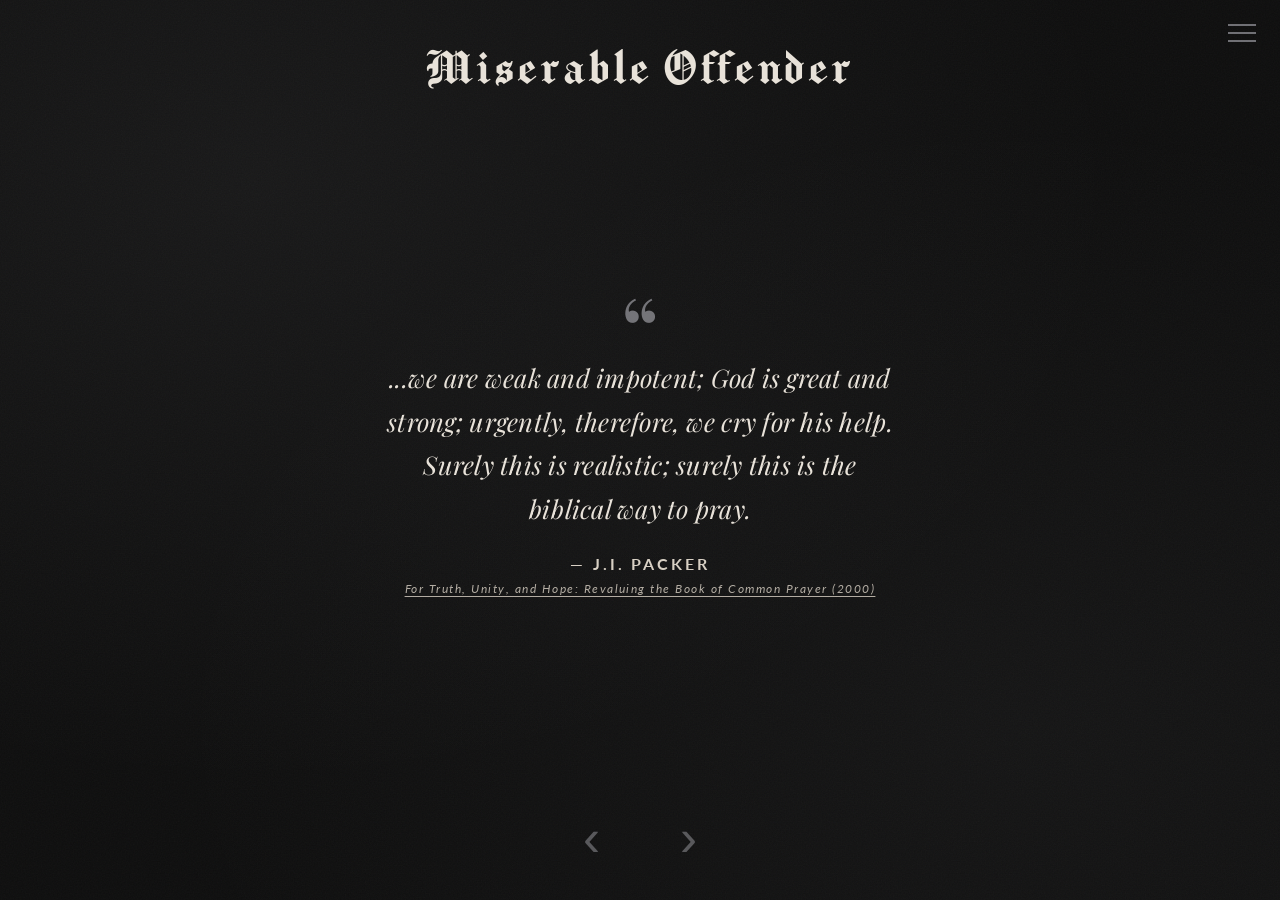
==== index.html @ d5df1766 "Make .page-body self-contained and improve nav button accessibility - Add display: flex explicitly t" ====
<!DOCTYPE html>
<html lang="en">
<head>
  <meta charset="UTF-8">
  <meta name="viewport" content="width=device-width, initial-scale=1.0">
  <title>Miserable Offender</title>

  <!-- Google Fonts -->
  <link href="https://fonts.googleapis.com/css2?family=Playfair+Display:ital,wght@0,400;0,700;1,400&family=Lato:wght@300;400&display=swap" rel="stylesheet">

  <link rel="stylesheet" href="css/miserable.css">
  <link rel="stylesheet" href="css/index.css">
</head>
<body>

  <nav class="site-nav">
    <button class="hamburger" id="hamburger" aria-label="Open menu" aria-expanded="false">
      <span></span><span></span><span></span>
    </button>
    <div class="nav-menu" id="nav-menu">
      <a href="allquotes.html">All Quotes</a>
      <a href="stickers.html">Stickers</a>
      <a href="about.html">About</a>
    </div>
  </nav>

  <div class="page-center">
    <h1 class="site-title"><span>Miserable</span> <span>Offender</span></h1>

    <div class="quote-card" id="card">
    <span class="open-quote">&ldquo;</span>
    <p id="quote-text"></p>
    <p id="quote-author"></p>
    <p id="quote-source"></p>
    </div>
  </div>

  <div class="quote-nav">
    <button class="prev-quote-btn" title="Previous quote (←)" aria-label="Previous quote">&#8249;</button>
    <button class="next-quote-btn" title="Next quote (Space / →)" aria-label="Next quote">&#8250;</button>
  </div>

  <script src="js/nav.js"></script>
  <script>
    let deck = [];
    let deckIndex = 0;

    // Fisher-Yates shuffle (in place)
    function shuffle(arr) {
      for (let i = arr.length - 1; i > 0; i--) {
        const j = Math.floor(Math.random() * (i + 1));
        [arr[i], arr[j]] = [arr[j], arr[i]];
      }
    }

    function getNextQuote() {
      if (deckIndex >= deck.length) deckIndex = 0;
      return deck[deckIndex++];
    }

    function getPrevQuote() {
      deckIndex -= 2;
      if (deckIndex < 0) deckIndex = deck.length + deckIndex;
      return deck[deckIndex++];
    }

    function displayQuote(quote) {
      document.getElementById('quote-text').textContent = quote.text;
      const authorEl = document.getElementById('quote-author');
      authorEl.textContent = quote.author ?? '';
      authorEl.classList.toggle('hidden', !quote.author);

      const sourceEl = document.getElementById('quote-source');
      if (quote.url) {
        sourceEl.innerHTML = `<a href="${quote.url}" target="_blank" rel="noopener noreferrer">${quote.source}</a>`;
      } else {
        sourceEl.textContent = quote.source;
      }
    }

    function initDeck(data) {
      deck = [...data];
      shuffle(deck);
      displayQuote(getNextQuote());
    }

    function setupKeyboardNav() {
      document.addEventListener('keydown', e => {
        if (e.key === ' ' || e.key === 'ArrowRight') {
          e.preventDefault();
          if (!document.querySelector('.next-quote-btn').disabled) nextQuote();
        } else if (e.key === 'ArrowLeft') {
          e.preventDefault();
          if (!document.querySelector('.prev-quote-btn').disabled) prevQuote();
        }
      });
    }

    function setupSwipeNav() {
      let touchStartX, touchStartY;

      // Record where the finger first touched down
      document.addEventListener('touchstart', e => {
        touchStartX = e.changedTouches[0].clientX;
        touchStartY = e.changedTouches[0].clientY;
      }, { passive: true });

      document.addEventListener('touchend', e => {
        const dx = e.changedTouches[0].clientX - touchStartX;
        const dy = e.changedTouches[0].clientY - touchStartY;
        const animating = document.querySelector('.next-quote-btn').disabled;

        if (Math.abs(dx) > 80 && Math.abs(dy) < Math.abs(dx) && !animating) {
          if (dx < 0) nextQuote(); else prevQuote();
        }
      }, { passive: true });
    }

    function changeQuote(getQuoteFn) {
      const textEl   = document.getElementById('quote-text');
      const authorEl = document.getElementById('quote-author');
      const sourceEl = document.getElementById('quote-source');
      const btns = document.querySelectorAll('.quote-nav button');

      btns.forEach(b => b.disabled = true);

      textEl.classList.add('fade-out');
      authorEl.classList.add('fade-out');
      sourceEl.classList.add('fade-out');

      textEl.addEventListener('animationend', () => {
        textEl.classList.remove('fade-out');
        authorEl.classList.remove('fade-out');
        sourceEl.classList.remove('fade-out');

        displayQuote(getQuoteFn());

        textEl.classList.add('fade-in');
        authorEl.classList.add('fade-in');
        sourceEl.classList.add('fade-in');

        textEl.addEventListener('animationend', () => {
          textEl.classList.remove('fade-in');
          authorEl.classList.remove('fade-in');
          sourceEl.classList.remove('fade-in');
          btns.forEach(b => b.disabled = false);
        }, { once: true });
      }, { once: true });
    }

    const nextQuote = () => changeQuote(getNextQuote);
    const prevQuote = () => changeQuote(getPrevQuote);

    // Load quotes from JSON, shuffle into a deck, then cycle through in order
    fetch('quotes.json')
      .then(r => r.json())
      .then(data => {
        initDeck(data);
        document.querySelector('.prev-quote-btn').addEventListener('click', prevQuote);
        document.querySelector('.next-quote-btn').addEventListener('click', nextQuote);
        setupKeyboardNav();
        setupSwipeNav();
      })
      .catch(() => {
        document.getElementById('quote-text').textContent = 'Failed to load quotes.';
      });
  </script>

</body>
</html>
---- css/miserable.css ----
@font-face {
  font-family: 'Chomsky';
  src: url('../fonts/chomsky-webfont.woff2') format('woff2'),
       url('../fonts/chomsky-webfont.woff') format('woff');
  font-weight: normal;
  font-style: normal;
  font-display: swap;
}

:root {
  --parchment: #e8e2d9;
  --charcoal:  #0d0d0d;
  --silver: #c0c0c8;
  --muted:  #d8d0c4;
}

* { box-sizing: border-box; margin: 0; padding: 0; }

body {
  min-height: 100vh;
  background-color: var(--charcoal);
  background-image:
    radial-gradient(ellipse at 20% 20%, rgba(192,192,200,0.06) 0%, transparent 60%),
    radial-gradient(ellipse at 80% 80%, rgba(192,192,200,0.04) 0%, transparent 60%),
    url("data:image/svg+xml,%3Csvg xmlns='http://www.w3.org/2000/svg' width='400' height='400'%3E%3Cfilter id='n'%3E%3CfeTurbulence type='fractalNoise' baseFrequency='0.75' numOctaves='4' stitchTiles='stitch'/%3E%3C/filter%3E%3Crect width='400' height='400' filter='url(%23n)' opacity='0.04'/%3E%3C/svg%3E");
  display: flex;
  align-items: center;
  justify-content: center;
  font-family: 'Lato', sans-serif;
  color: var(--parchment);
}

/* ── Navigation ── */
.site-nav {
  position: fixed;
  top: 1.25rem;
  right: 1.25rem;
  z-index: 100;
}

.hamburger {
  background: none;
  border: none;
  cursor: pointer;
  padding: 0.25rem;
  display: flex;
  flex-direction: column;
  gap: 6px;
}
.hamburger span {
  display: block;
  width: 28px;
  height: 2px;
  background: var(--silver);
  opacity: 0.55;
  transition: opacity 0.2s;
}
.hamburger:hover span { opacity: 0.9; }

.nav-menu {
  display: none;
  flex-direction: column;
  position: absolute;
  top: calc(100% + 0.5rem);
  right: 0;
  background: #1a1a1a;
  border: 1px solid rgba(192,192,200,0.15);
  padding: 0.5rem 0;
  min-width: 140px;
}
.nav-menu.open { display: flex; }

.nav-menu a {
  padding: 0.55rem 1.25rem;
  font-family: 'Lato', sans-serif;
  font-size: 0.8rem;
  letter-spacing: 0.14em;
  text-transform: uppercase;
  color: var(--muted);
  text-decoration: none;
  transition: color 0.2s;
}
.nav-menu a:hover { color: var(--parchment); }

@keyframes fadeUp {
  to { opacity: 1; transform: translateY(0); }
}
---- css/index.css ----
/* ── Layout wrapper ── */
.page-center {
  display: flex;
  flex-direction: column;
  align-items: center;
}

/* ── Site title ── */
.site-title {
  position: fixed;
  top: 3rem;
  left: 0;
  right: 0;
  z-index: 10;
  font-family: 'Chomsky', serif;
  font-size: clamp(2rem, 5vw, 2.8rem);
  font-weight: 400;
  letter-spacing: 0.08em;
  color: var(--parchment);
  text-align: center;
  opacity: 0;
  animation: fadeUp 0.8s ease forwards;
}

/* Stack title onto two lines on narrow screens to avoid hamburger overlap */
@media (max-width: 480px) {
  .site-title span { display: block; }
}

/* ── Card ── */
.quote-card {
  max-width: 680px;
  width: 90%;
  text-align: center;
  padding: 1.75rem 3rem;
  position: relative;
  opacity: 0;
  transform: translateY(18px);
  animation: fadeUp 0.8s ease forwards 0.15s;
}

/* Opening quote mark */
.open-quote {
  font-family: 'Playfair Display', serif;
  font-size: 6rem;
  line-height: 0.5;
  color: var(--silver);
  opacity: 0.55;
  display: block;
  margin-bottom: 0.25rem;
}

/* Quote text */
#quote-text {
  font-family: 'Playfair Display', serif;
  font-size: clamp(1.15rem, 2.8vw, 1.6rem);
  font-style: italic;
  line-height: 1.7;
  color: var(--parchment);
  letter-spacing: 0.01em;
}

/* Author */
#quote-author {
  margin-top: 1.5rem;
  font-family: 'Lato', sans-serif;
  font-weight: 700;
  letter-spacing: 0.18em;
  text-transform: uppercase;
  color: var(--muted);
}
#quote-author::before { content: '— '; }

/* Source */
/* When author is absent, preserve the same gap between quote text and source
   as when author is present (1.5rem author margin + 0.5rem source margin = 2rem) */
#quote-author.hidden + #quote-source {
  margin-top: 2rem;
}
#quote-source {
  margin-top: 0.5rem;
  font-family: 'Lato', sans-serif;
  font-weight: 400;
  font-size: 0.78rem;
  letter-spacing: 0.12em;
  font-style: italic;
  color: var(--muted);
  opacity: 0.9;
}

#quote-source a {
  color: var(--muted);
  text-decoration: underline;
  text-underline-offset: 3px;
  opacity: 0.9;
  transition: color 0.2s, opacity 0.2s;
}
#quote-source a:hover {
  color: var(--silver);
  opacity: 1;
}

/* Prev/next buttons — fixed to viewport so quote length changes don't move them */
.quote-nav {
  position: fixed;
  bottom: 2rem;
  left: 50%;
  transform: translateX(-50%);
  display: flex;
  gap: 5rem;
}
.quote-nav button {
  background: none;
  border: none;
  color: var(--silver);
  font-size: 3.2rem;
  opacity: 0.4;
  cursor: pointer;
  padding: 0;
  transition: opacity 0.25s;
}
@media (hover: hover) {
  .quote-nav button:hover { opacity: 0.85; }
}
.quote-nav button:active { opacity: 0.85; }

/* Narrow side padding on short viewports to widen the text column
   and reduce line count. Prevents overlapping header/button */
@media (max-height: 840px) {
  .quote-card { padding-left: 0.5rem; padding-right: 0.5rem; }
}

/* Hide decorative quote on very short viewports to further prevent
   overlapping header/button (iPhone SE, for example) */
@media (max-height: 760px) {
  .open-quote { display: none; }
}

.hidden { display: none; }

/* Fade animation triggered via JS */
.fade-out { animation: fadeOut 0.3s ease forwards; }
.fade-in  { animation: fadeIn  0.5s ease forwards; }
@keyframes fadeOut { to { opacity: 0; transform: translateY(-8px); } }
@keyframes fadeIn  { from { opacity: 0; transform: translateY(10px); } to { opacity: 1; transform: none; } }
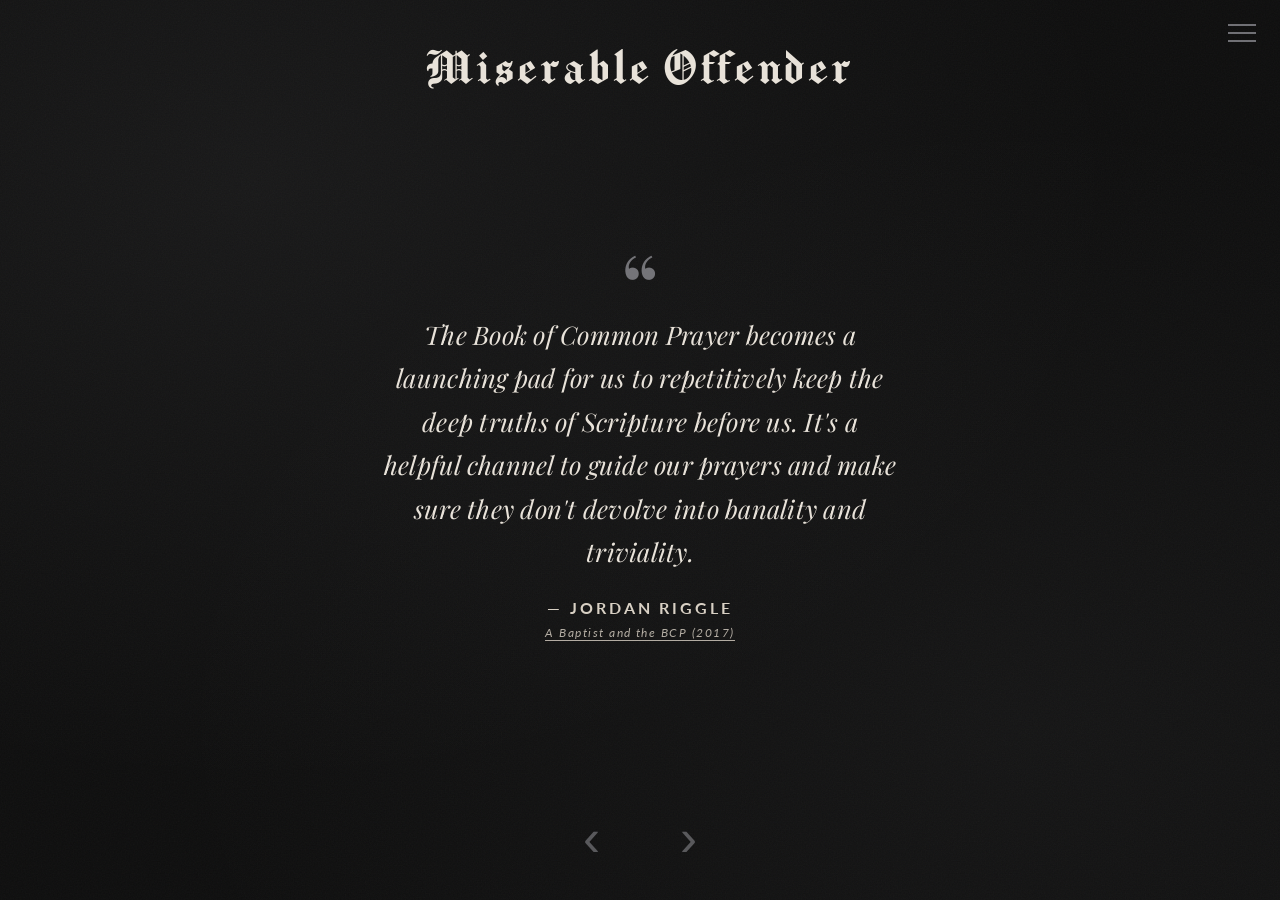
==== commit 31090893: "Add OG image and SEO/social meta tags to all pages Adds og-image.png (1200×630). Adds description, c" ====
--- a/index.html
+++ b/index.html
@@ -4,6 +4,16 @@
   <meta charset="UTF-8">
   <meta name="viewport" content="width=device-width, initial-scale=1.0">
   <title>Miserable Offender</title>
+  <meta name="description" content="Quotes about the phrase 'Miserable Offender' and the Book of Common Prayer">
+  <link rel="canonical" href="https://www.miserableoffender.com/">
+
+  <meta property="og:title" content="Miserable Offender">
+  <meta property="og:description" content="Quotes about the phrase 'Miserable Offender' and the Book of Common Prayer">
+  <meta property="og:image" content="https://www.miserableoffender.com/images/og-image.png">
+  <meta property="og:url" content="https://www.miserableoffender.com/">
+  <meta property="og:type" content="website">
+  <meta property="og:site_name" content="Miserable Offender">
+  <meta name="twitter:card" content="summary_large_image">
 
   <!-- Google Fonts -->
   <link href="https://fonts.googleapis.com/css2?family=Playfair+Display:ital,wght@0,400;0,700;1,400&family=Lato:wght@300;400&display=swap" rel="stylesheet">
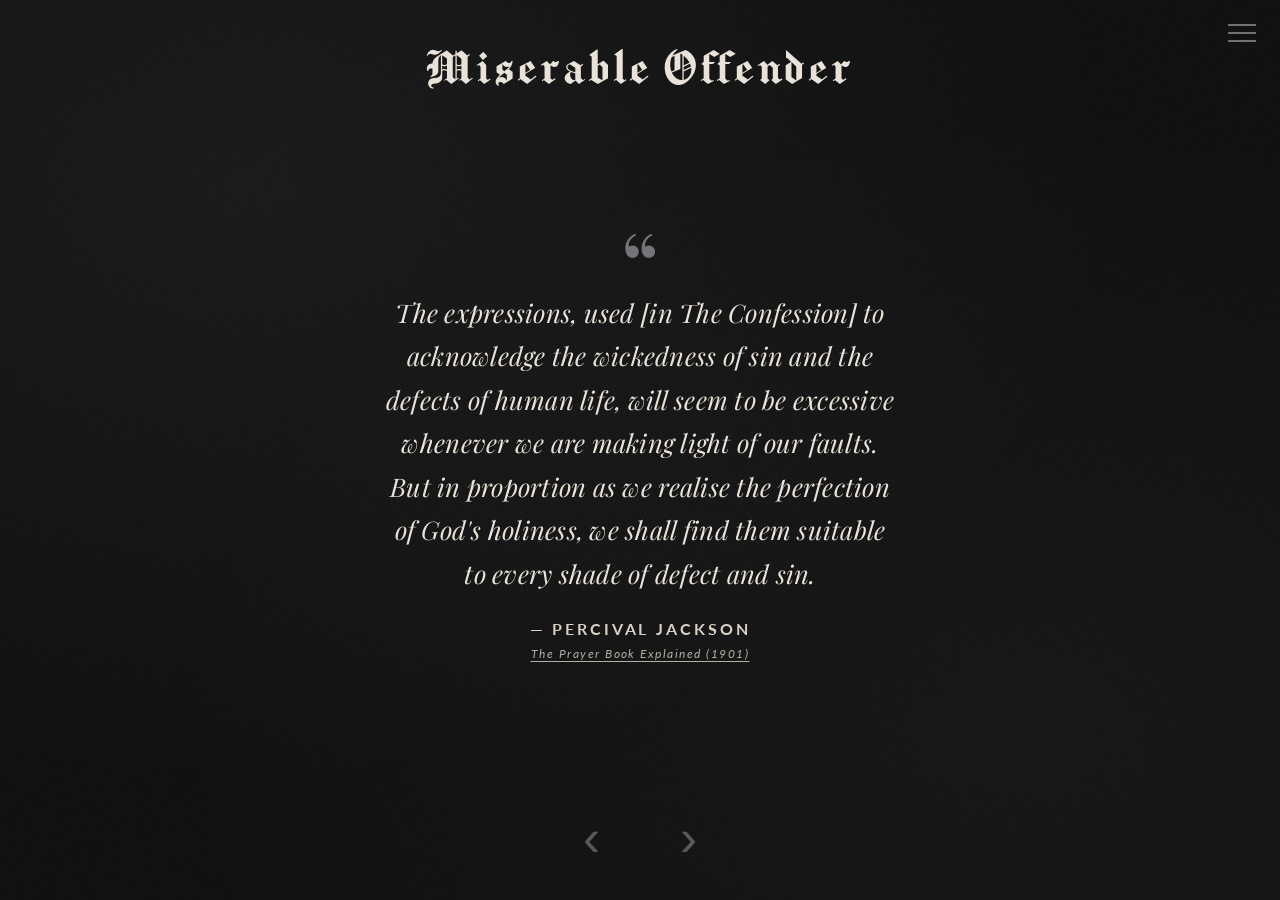
==== commit af13adfe: "Remove unused Lato weight 300 from Google Fonts request Co-Authored-By: Claude Sonnet 4.6 <noreply@a" ====
--- a/index.html
+++ b/index.html
@@ -16,7 +16,7 @@
   <meta name="twitter:card" content="summary_large_image">
 
   <!-- Google Fonts -->
-  <link href="https://fonts.googleapis.com/css2?family=Playfair+Display:ital,wght@0,400;0,700;1,400&family=Lato:wght@300;400&display=swap" rel="stylesheet">
+  <link href="https://fonts.googleapis.com/css2?family=Playfair+Display:ital,wght@0,400;0,700;1,400&family=Lato:wght@400;700&display=swap" rel="stylesheet">
 
   <link rel="stylesheet" href="css/miserable.css">
   <link rel="stylesheet" href="css/index.css">
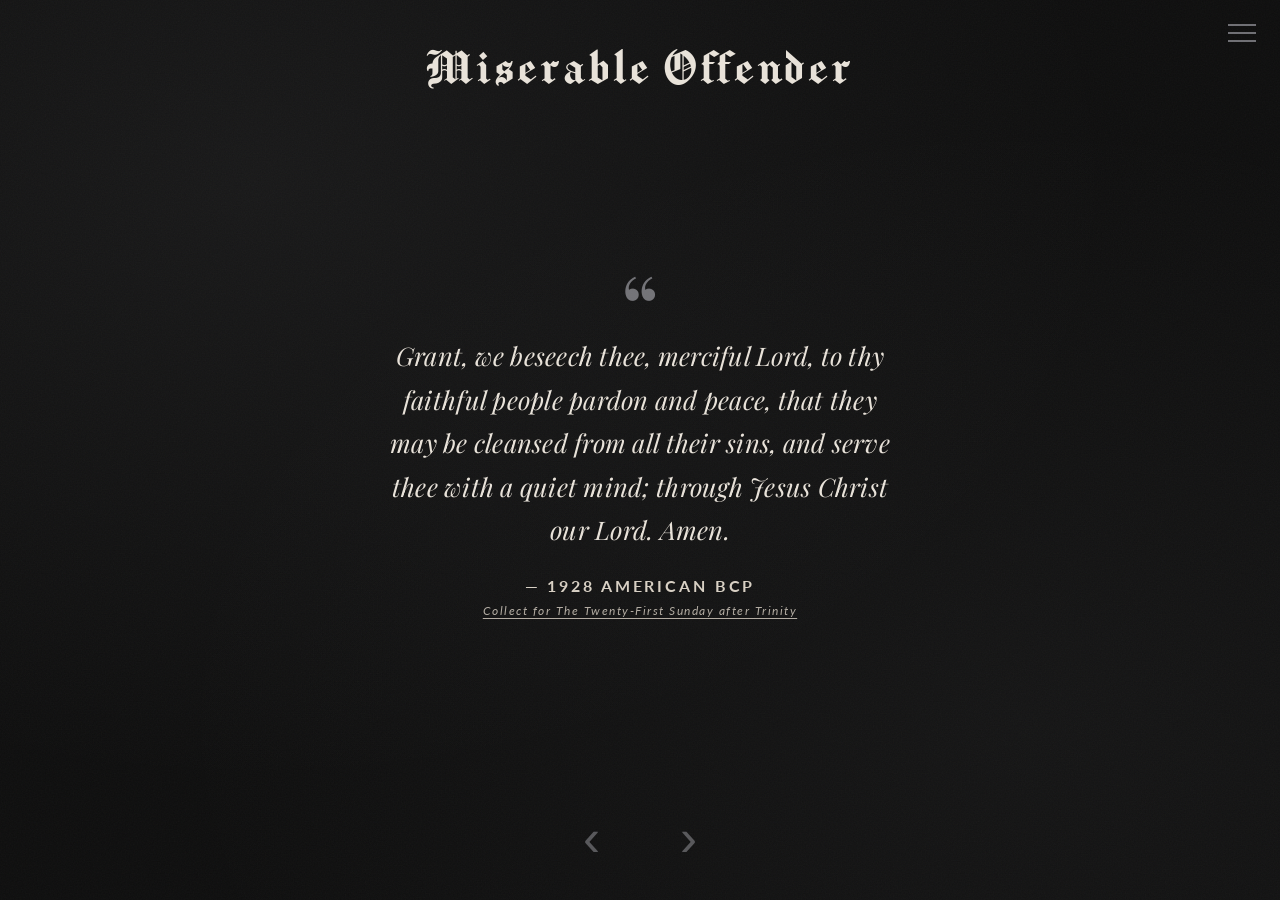
==== commit 439a2f31: "Add favicon (MO monogram in Chomsky font) Co-Authored-By: Claude Sonnet 4.6 <noreply@anthropic.com>" ====
--- a/index.html
+++ b/index.html
@@ -4,6 +4,10 @@
   <meta charset="UTF-8">
   <meta name="viewport" content="width=device-width, initial-scale=1.0">
   <title>Miserable Offender</title>
+  <link rel="apple-touch-icon" sizes="180x180" href="apple-touch-icon.png">
+  <link rel="icon" type="image/png" sizes="32x32" href="favicon-32x32.png">
+  <link rel="icon" type="image/png" sizes="16x16" href="favicon-16x16.png">
+  <link rel="icon" type="image/x-icon" href="favicon.ico">
   <meta name="description" content="Quotes about the phrase 'Miserable Offender' and the Book of Common Prayer">
   <link rel="canonical" href="https://www.miserableoffender.com/">
 
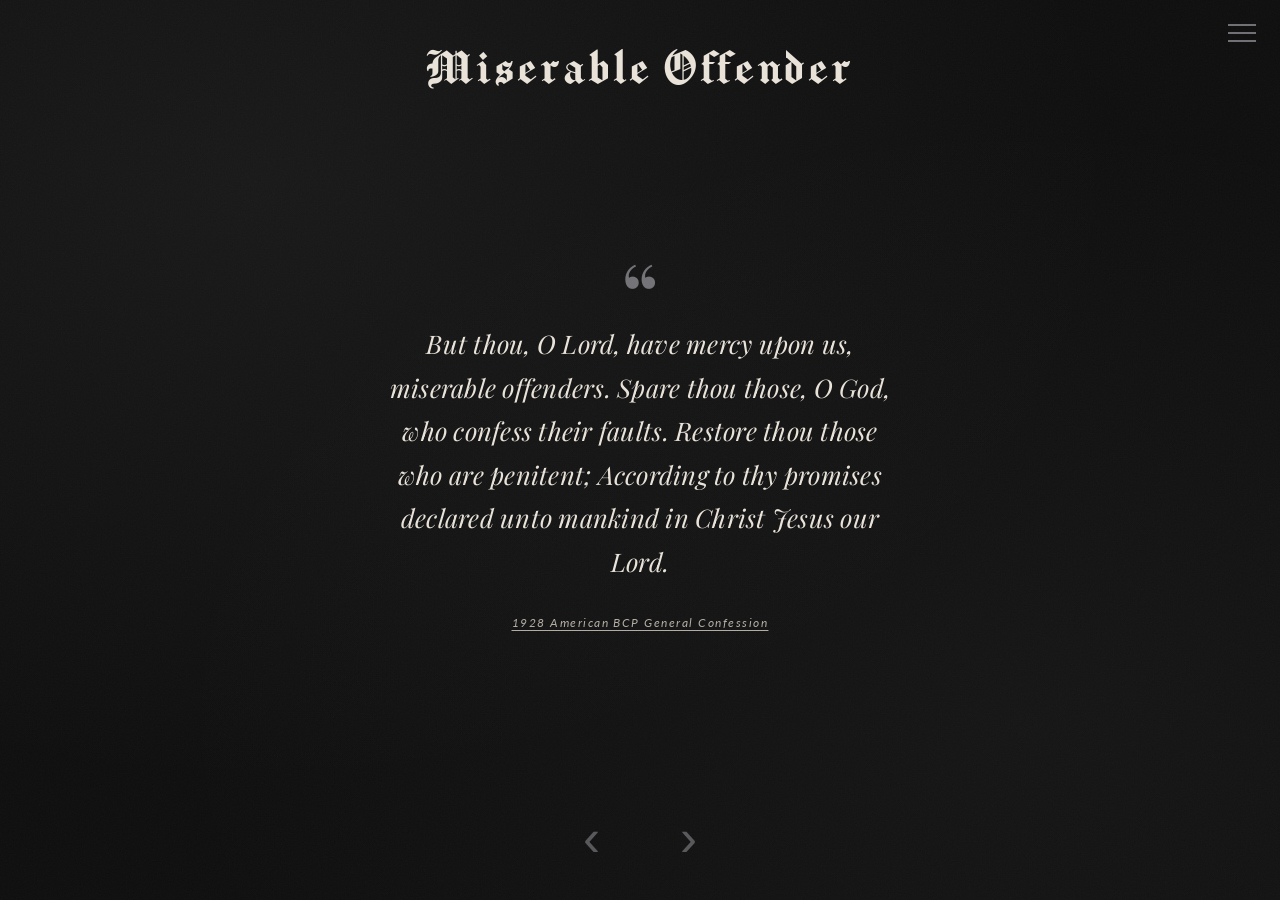
==== commit 74f48123: "Accessibility and semantic improvements - Add aria-label="Site" to nav on all pages - Use <main> lan" ====
--- a/index.html
+++ b/index.html
@@ -27,7 +27,7 @@
 </head>
 <body>
 
-  <nav class="site-nav">
+  <nav class="site-nav" aria-label="Site">
     <button class="hamburger" id="hamburger" aria-label="Open menu" aria-expanded="false">
       <span></span><span></span><span></span>
     </button>
@@ -38,16 +38,16 @@
     </div>
   </nav>
 
-  <div class="page-center">
+  <main class="page-center">
     <h1 class="site-title"><span>Miserable</span> <span>Offender</span></h1>
 
-    <div class="quote-card" id="card">
+    <blockquote class="quote-card" id="card">
     <span class="open-quote">&ldquo;</span>
-    <p id="quote-text"></p>
+    <p id="quote-text"><noscript>JavaScript must be enabled to display quotes.</noscript></p>
     <p id="quote-author"></p>
     <p id="quote-source"></p>
-    </div>
-  </div>
+    </blockquote>
+  </main>
 
   <div class="quote-nav">
     <button class="prev-quote-btn" title="Previous quote (←)" aria-label="Previous quote">&#8249;</button>
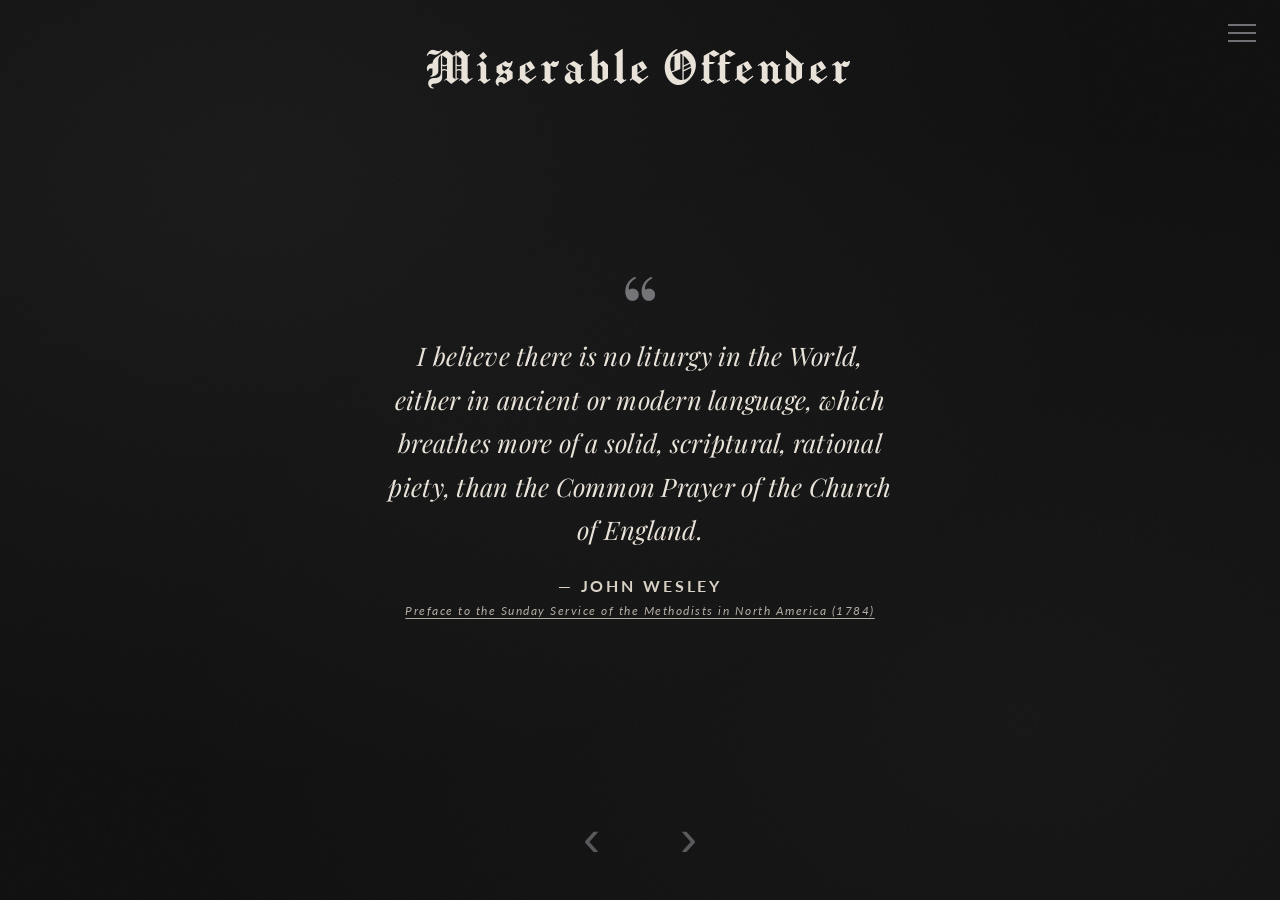
==== commit ead635f6: "Minor semantic and accessibility improvements - Add aria-hidden to decorative open-quote span - Set " ====
--- a/index.html
+++ b/index.html
@@ -42,7 +42,7 @@
     <h1 class="site-title"><span>Miserable</span> <span>Offender</span></h1>
 
     <blockquote class="quote-card" id="card">
-    <span class="open-quote">&ldquo;</span>
+    <span class="open-quote" aria-hidden="true">&ldquo;</span>
     <p id="quote-text"><noscript>JavaScript must be enabled to display quotes.</noscript></p>
     <p id="quote-author"></p>
     <p id="quote-source"></p>
@@ -87,8 +87,10 @@
       const sourceEl = document.getElementById('quote-source');
       if (quote.url) {
         sourceEl.innerHTML = `<a href="${quote.url}" target="_blank" rel="noopener noreferrer">${quote.source}</a>`;
+        document.getElementById('card').setAttribute('cite', quote.url);
       } else {
         sourceEl.textContent = quote.source;
+        document.getElementById('card').removeAttribute('cite');
       }
     }
 
--- a/css/index.css
+++ b/css/index.css
@@ -143,3 +143,7 @@
 .fade-in  { animation: fadeIn  0.5s ease forwards; }
 @keyframes fadeOut { to { opacity: 0; transform: translateY(-8px); } }
 @keyframes fadeIn  { from { opacity: 0; transform: translateY(10px); } to { opacity: 1; transform: none; } }
+
+@media (prefers-reduced-motion: reduce) {
+  *, .site-title, .quote-card, .fade-out, .fade-in { animation-duration: 0.001s !important; }
+}
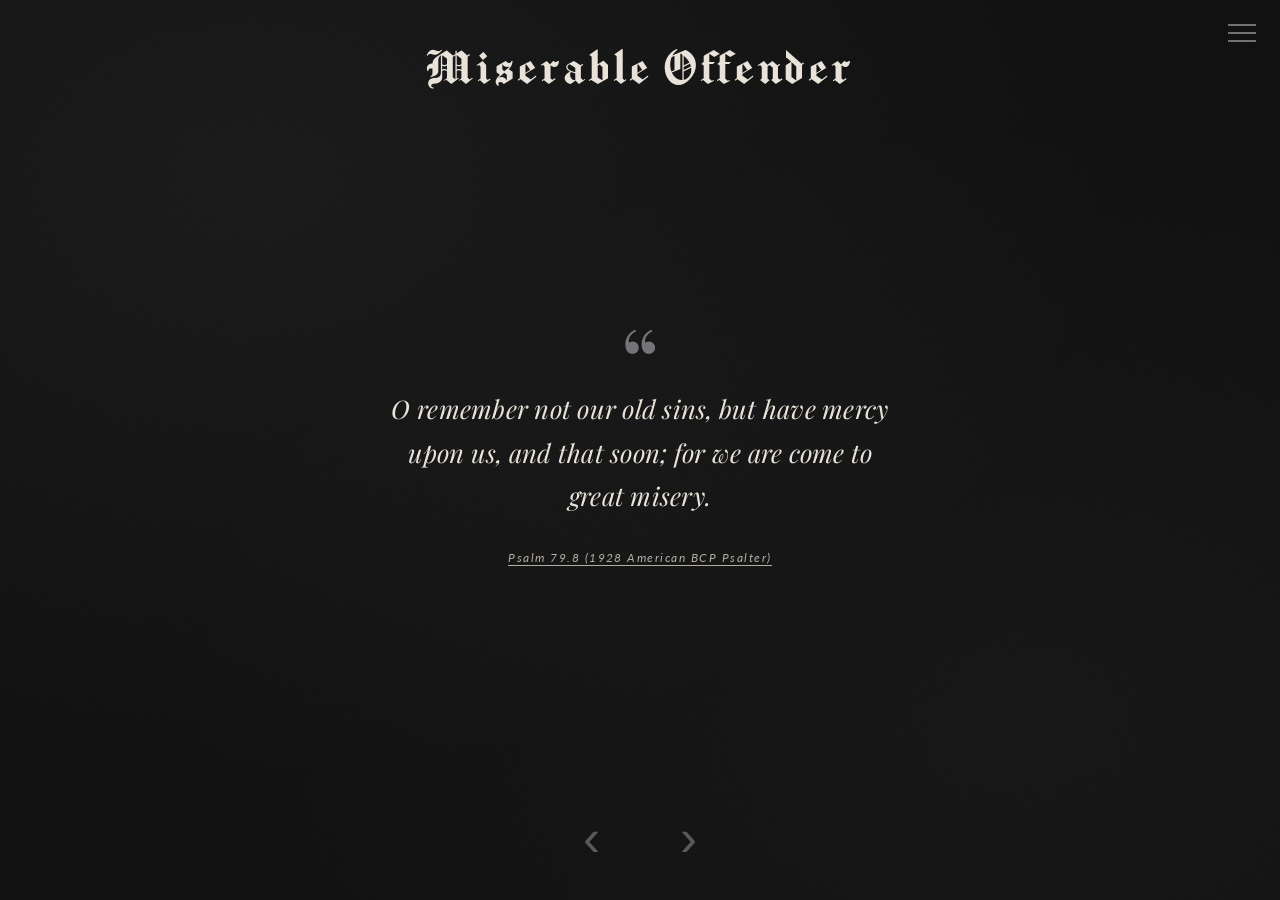
==== commit 47d0e431: "Polish and consistency improvements - Add theme-color meta tag to all pages - Add defer to nav.js sc" ====
--- a/index.html
+++ b/index.html
@@ -18,6 +18,7 @@
   <meta property="og:type" content="website">
   <meta property="og:site_name" content="Miserable Offender">
   <meta name="twitter:card" content="summary_large_image">
+  <meta name="theme-color" content="#0d0d0d">
 
   <!-- Google Fonts -->
   <link href="https://fonts.googleapis.com/css2?family=Playfair+Display:ital,wght@0,400;0,700;1,400&family=Lato:wght@400;700&display=swap" rel="stylesheet">
@@ -54,7 +55,7 @@
     <button class="next-quote-btn" title="Next quote (Space / →)" aria-label="Next quote">&#8250;</button>
   </div>
 
-  <script src="js/nav.js"></script>
+  <script src="js/nav.js" defer></script>
   <script>
     let deck = [];
     let deckIndex = 0;
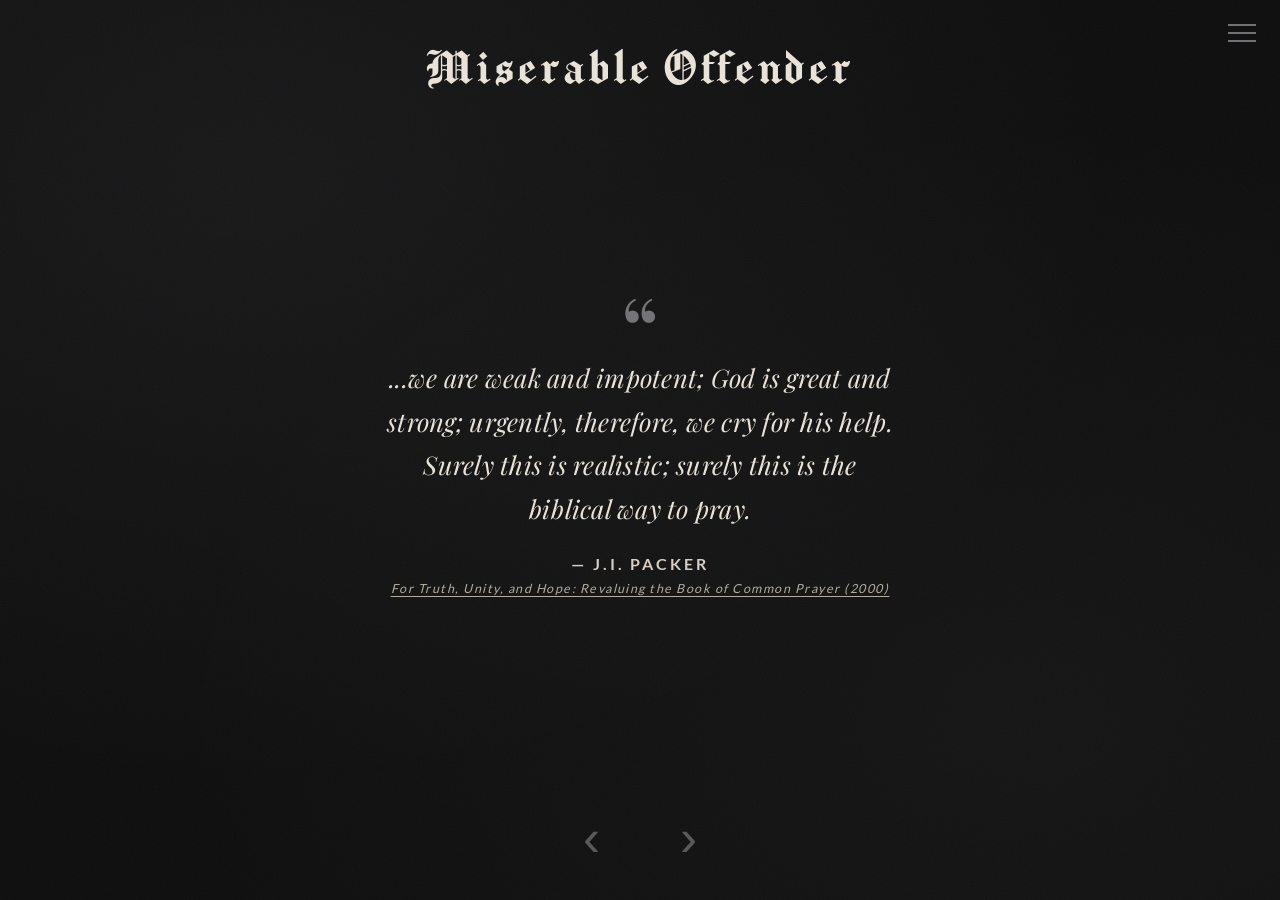
==== commit 8aead7d7: "Self-host Lato and Playfair Display fonts Replace Google Fonts CDN link with locally served woff2 fi" ====
--- a/index.html
+++ b/index.html
@@ -20,8 +20,6 @@
   <meta name="twitter:card" content="summary_large_image">
   <meta name="theme-color" content="#0d0d0d">
 
-  <!-- Google Fonts -->
-  <link href="https://fonts.googleapis.com/css2?family=Playfair+Display:ital,wght@0,400;0,700;1,400&family=Lato:wght@400;700&display=swap" rel="stylesheet">
 
   <link rel="stylesheet" href="css/miserable.css">
   <link rel="stylesheet" href="css/index.css">
--- a/css/miserable.css
+++ b/css/miserable.css
@@ -5,6 +5,38 @@
   font-weight: normal;
   font-style: normal;
   font-display: swap;
+}
+
+@font-face {
+  font-family: 'Lato';
+  font-style: normal;
+  font-weight: 400;
+  font-display: swap;
+  src: url('../fonts/lato-400.woff2') format('woff2');
+}
+
+@font-face {
+  font-family: 'Lato';
+  font-style: normal;
+  font-weight: 700;
+  font-display: swap;
+  src: url('../fonts/lato-700.woff2') format('woff2');
+}
+
+@font-face {
+  font-family: 'Playfair Display';
+  font-style: normal;
+  font-weight: 400 700;
+  font-display: swap;
+  src: url('../fonts/playfair-display.woff2') format('woff2');
+}
+
+@font-face {
+  font-family: 'Playfair Display';
+  font-style: italic;
+  font-weight: 400;
+  font-display: swap;
+  src: url('../fonts/playfair-display-italic.woff2') format('woff2');
 }
 
 :root {
@@ -85,3 +117,10 @@
 @keyframes fadeUp {
   to { opacity: 1; transform: translateY(0); }
 }
+
+@media (prefers-reduced-motion: reduce) {
+  *, *::before, *::after {
+    animation-duration: 0.001s !important;
+    transition-duration: 0.001s !important;
+  }
+}
--- a/css/index.css
+++ b/css/index.css
@@ -139,11 +139,7 @@
 .hidden { display: none; }
 
 /* Fade animation triggered via JS */
-.fade-out { animation: fadeOut 0.3s ease forwards; }
-.fade-in  { animation: fadeIn  0.5s ease forwards; }
+.fade-out { animation: fadeOut 0.2s ease forwards; }
+.fade-in  { animation: fadeIn  0.35s ease forwards; }
 @keyframes fadeOut { to { opacity: 0; transform: translateY(-8px); } }
 @keyframes fadeIn  { from { opacity: 0; transform: translateY(10px); } to { opacity: 1; transform: none; } }
-
-@media (prefers-reduced-motion: reduce) {
-  *, .site-title, .quote-card, .fade-out, .fade-in { animation-duration: 0.001s !important; }
-}
